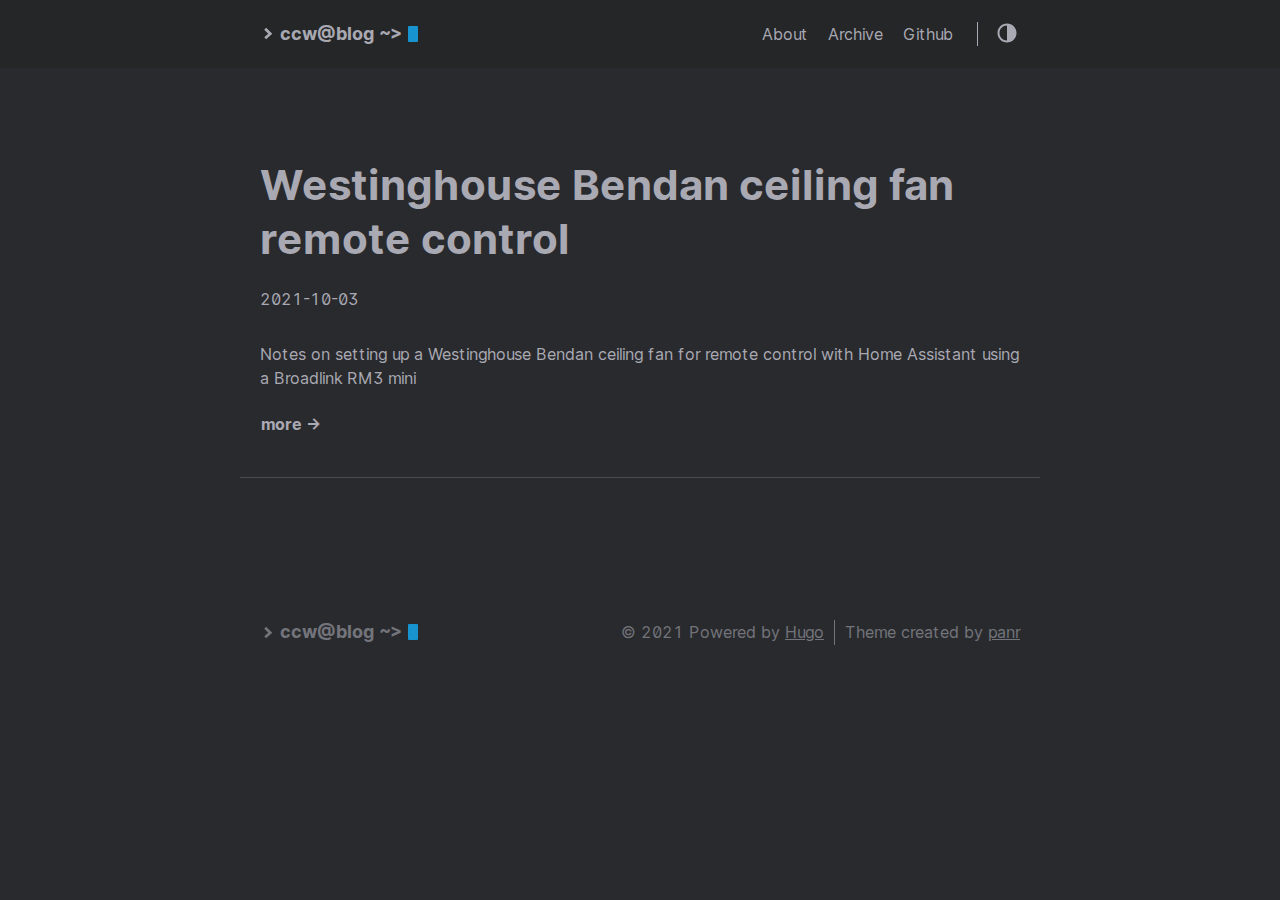
==== index.html @ 62c78f33 "deploy: fa796f03a96f506fc120f90ccb395d53a8552770" ====
<!doctype html><html lang=en>
<head>
<meta name=generator content="Hugo 0.88.1">
<title>
blog —
a blog
</title>
<meta charset=utf-8>
<meta name=viewport content="width=device-width,initial-scale=1">
<meta name=description content="a blog">
<meta name=keywords content>
<meta name=robots content="noodp">
<link rel=canonical href=/>
<link rel=stylesheet href=/assets/style.css>
<link rel=stylesheet href=/style.css>
<link rel=apple-touch-icon-precomposed sizes=144x144 href=/img/apple-touch-icon-144-precomposed.png>
<link rel="shortcut icon" href=/img/favicon.png>
<link href=/assets/fonts/Inter-Italic.woff2 rel=preload type=font/woff2 as=font crossorigin>
<link href=/assets/fonts/Inter-Regular.woff2 rel=preload type=font/woff2 as=font crossorigin>
<link href=/assets/fonts/Inter-Medium.woff2 rel=preload type=font/woff2 as=font crossorigin>
<link href=/assets/fonts/Inter-MediumItalic.woff2 rel=preload type=font/woff2 as=font crossorigin>
<link href=/assets/fonts/Inter-Bold.woff2 rel=preload type=font/woff2 as=font crossorigin>
<link href=/assets/fonts/Inter-BoldItalic.woff2 rel=preload type=font/woff2 as=font crossorigin>
<meta name=twitter:card content="summary">
<meta name=twitter:title content="blog">
<meta name=twitter:description content>
<meta property="og:title" content="blog">
<meta property="og:description" content>
<meta property="og:type" content="website">
<meta property="og:url" content="/"><meta property="og:site_name" content="blog">
<link rel=alternate type=application/rss+xml href=/index.xml title=blog>
</head>
<body class=dark-theme>
<div class=container>
<header class=header>
<span class=header__inner>
<a href=/ class=logo style=text-decoration:none>
<span class=logo__mark><svg xmlns="http://www.w3.org/2000/svg" class="greater-icon" viewBox="0 0 44 44"><path fill="none" d="M15 8l14.729 14.382L15 35.367"/></svg>
</span>
<span class=logo__text>ccw@blog ~></span>
<span class=logo__cursor></span>
</a>
<span class=header__right>
<nav class=menu>
<ul class="menu__inner menu__inner--desktop">
<li><a href=/about>About</a></li>
<li><a href=/archive>Archive</a></li>
<li><a href=https://github.com/ccwoolf>Github</a></li>
</ul>
<ul class="menu__inner menu__inner--mobile">
<li><a href=/about>About</a></li>
<li><a href=/archive>Archive</a></li>
<li><a href=https://github.com/ccwoolf>Github</a></li>
</ul>
</nav>
<span class=menu-trigger><svg xmlns="http://www.w3.org/2000/svg" viewBox="0 0 24 24"><path d="M0 0h24v24H0z" fill="none"/><path d="M3 18h18v-2H3v2zm0-5h18v-2H3v2zm0-7v2h18V6H3z"/></svg>
</span>
<span class=theme-toggle><svg class="theme-toggler" width="24" height="24" viewBox="0 0 48 48" fill="none" xmlns="http://www.w3.org/2000/svg"><path d="M22 41c10.4934.0 19-8.5066 19-19C41 11.5066 32.4934 3 22 3 11.5066 3 3 11.5066 3 22s8.5066 19 19 19zM7 22C7 13.7157 13.7157 7 22 7V37C13.7157 37 7 30.2843 7 22z"/></svg>
</span>
</span>
</span>
</header>
<div class=content>
<div class=posts>
<div class="post on-list">
<h1 class=post-title><a href=/posts/ceiling-fan-control/>Westinghouse Bendan ceiling fan remote control</a></h1>
<div class=post-meta>
<span class=post-date>
2021-10-03
</span>
</div>
<div class=post-content>
Notes on setting up a Westinghouse Bendan ceiling fan for remote control with Home Assistant using a Broadlink RM3 mini
</div>
<div><a class="read-more button" href=/posts/ceiling-fan-control/>more →</a></div>
</div>
<div class=pagination>
<div class=pagination__buttons>
</div>
</div>
</div>
</div>
<footer class=footer>
<div class=footer__inner>
<a href=/ class=logo style=text-decoration:none>
<span class=logo__mark><svg xmlns="http://www.w3.org/2000/svg" class="greater-icon" viewBox="0 0 44 44"><path fill="none" d="M15 8l14.729 14.382L15 35.367"/></svg>
</span>
<span class=logo__text>ccw@blog ~></span>
<span class=logo__cursor></span>
</a>
<div class=copyright>
<span>© 2021 Powered by
<a href=https://gohugo.io target=_blank rel=noopener>Hugo</a></span>
<span>Theme created by
<a href=https://twitter.com/panr target=_blank rel=noopener>panr</a></span>
</div>
</div>
</footer>
<script src=/assets/main.js></script>
<script src=/assets/prism.js></script>
</div>
</body>
</html>
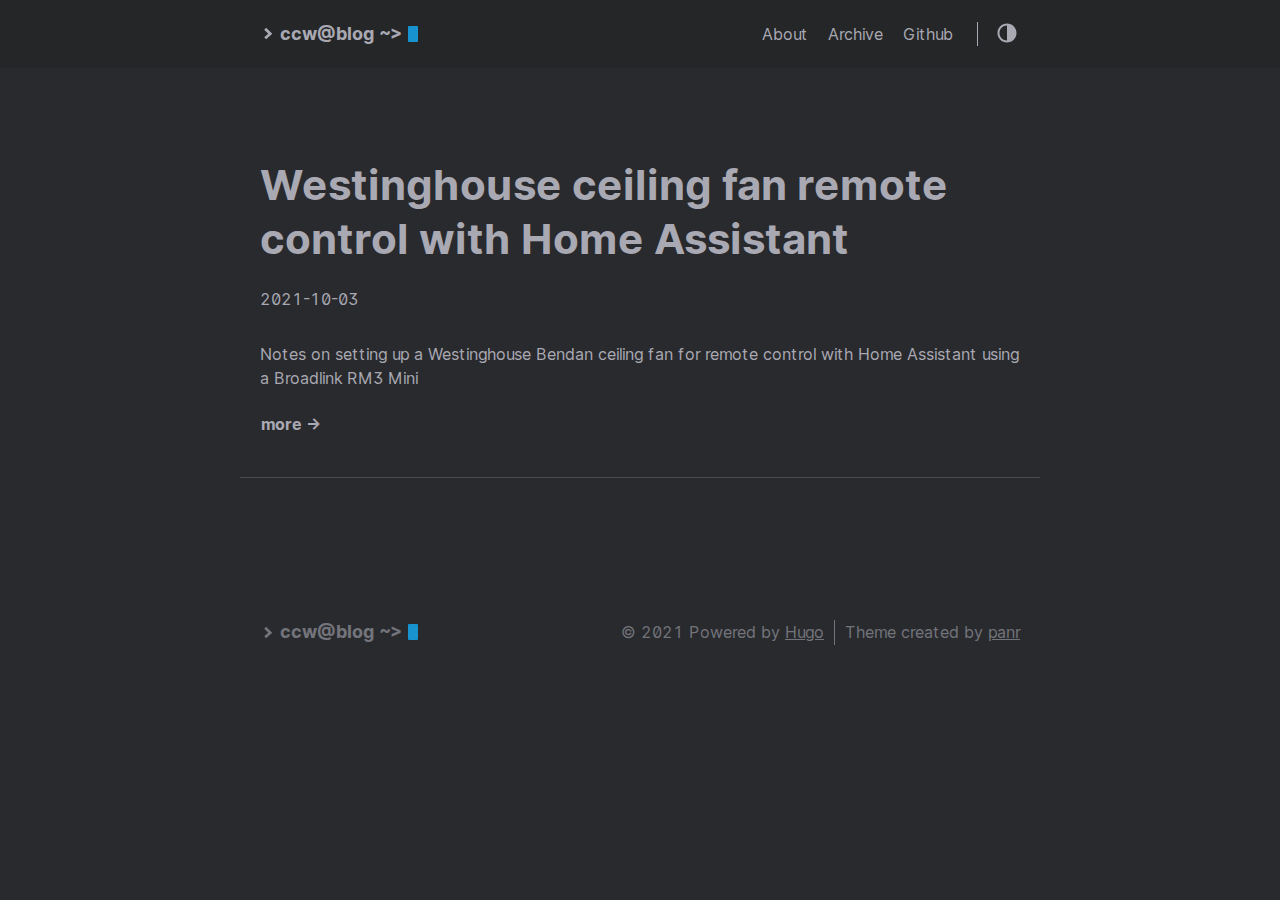
==== commit 1bef3598: "deploy: c2ae7142ae960683796230587b9d9aa37a85268a" ====
--- a/index.html
+++ b/index.html
@@ -63,14 +63,14 @@
 <div class=content>
 <div class=posts>
 <div class="post on-list">
-<h1 class=post-title><a href=/posts/ceiling-fan-control/>Westinghouse Bendan ceiling fan remote control</a></h1>
+<h1 class=post-title><a href=/posts/ceiling-fan-control/>Westinghouse ceiling fan remote control with Home Assistant</a></h1>
 <div class=post-meta>
 <span class=post-date>
 2021-10-03
 </span>
 </div>
 <div class=post-content>
-Notes on setting up a Westinghouse Bendan ceiling fan for remote control with Home Assistant using a Broadlink RM3 mini
+Notes on setting up a Westinghouse Bendan ceiling fan for remote control with Home Assistant using a Broadlink RM3 Mini
 </div>
 <div><a class="read-more button" href=/posts/ceiling-fan-control/>more →</a></div>
 </div>
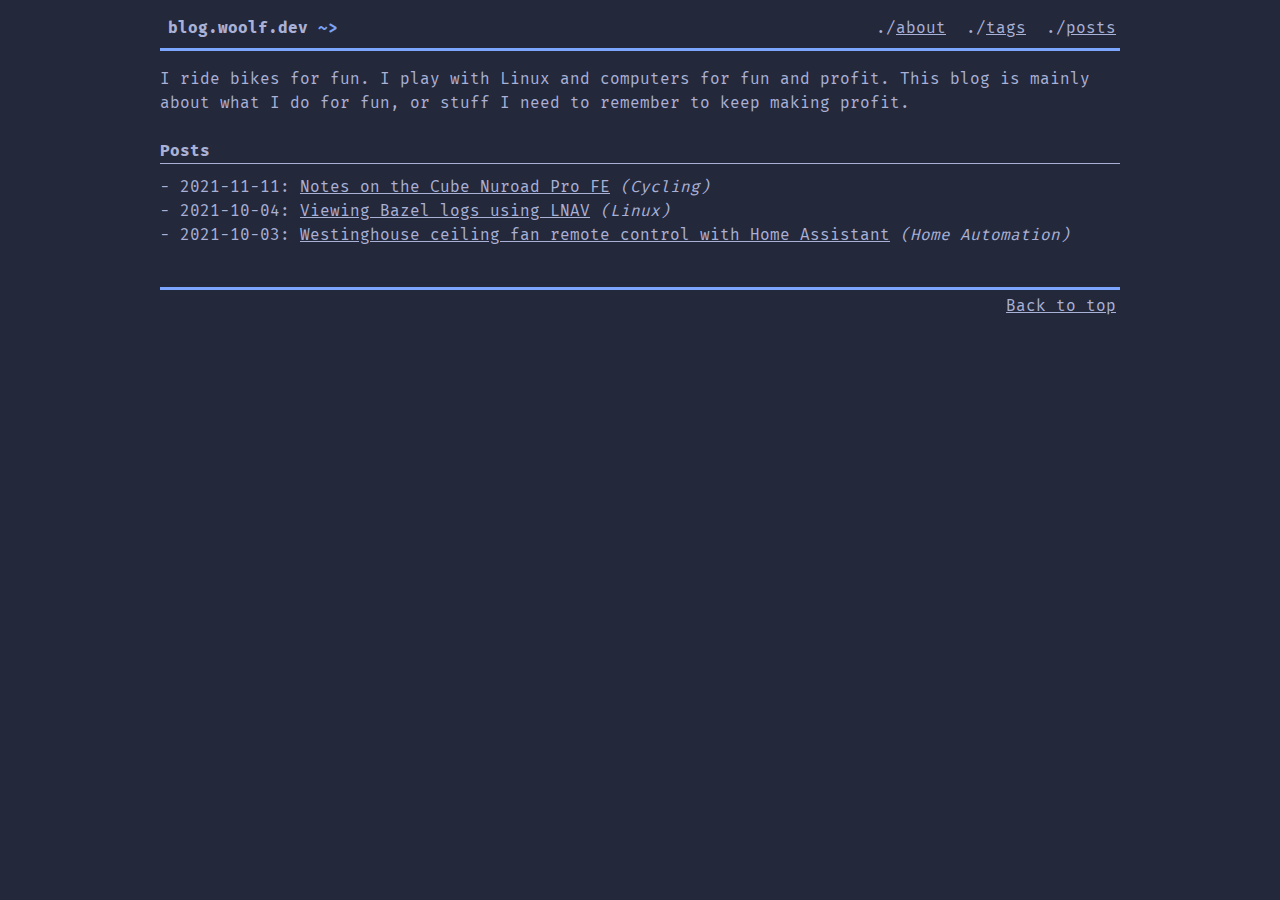
==== commit f072b191: "deploy: ec40a72d2c3c27468666bdb72c54d61104942645" ====
--- a/index.html
+++ b/index.html
@@ -1,103 +1,62 @@
 <!doctype html><html lang=en>
 <head>
-<meta name=generator content="Hugo 0.88.1">
-<title>
-blog —
-a blog
+<meta name=generator content="Hugo 0.91.2"><title>
+blog.woolf.dev
 </title>
-<meta charset=utf-8>
 <meta name=viewport content="width=device-width,initial-scale=1">
-<meta name=description content="a blog">
-<meta name=keywords content>
-<meta name=robots content="noodp">
-<link rel=canonical href=/>
-<link rel=stylesheet href=/assets/style.css>
-<link rel=stylesheet href=/style.css>
-<link rel=apple-touch-icon-precomposed sizes=144x144 href=/img/apple-touch-icon-144-precomposed.png>
-<link rel="shortcut icon" href=/img/favicon.png>
-<link href=/assets/fonts/Inter-Italic.woff2 rel=preload type=font/woff2 as=font crossorigin>
-<link href=/assets/fonts/Inter-Regular.woff2 rel=preload type=font/woff2 as=font crossorigin>
-<link href=/assets/fonts/Inter-Medium.woff2 rel=preload type=font/woff2 as=font crossorigin>
-<link href=/assets/fonts/Inter-MediumItalic.woff2 rel=preload type=font/woff2 as=font crossorigin>
-<link href=/assets/fonts/Inter-Bold.woff2 rel=preload type=font/woff2 as=font crossorigin>
-<link href=/assets/fonts/Inter-BoldItalic.woff2 rel=preload type=font/woff2 as=font crossorigin>
-<meta name=twitter:card content="summary">
-<meta name=twitter:title content="blog">
-<meta name=twitter:description content>
-<meta property="og:title" content="blog">
-<meta property="og:description" content>
-<meta property="og:type" content="website">
-<meta property="og:url" content="/"><meta property="og:site_name" content="blog">
-<link rel=alternate type=application/rss+xml href=/index.xml title=blog>
+<link rel=stylesheet href=/css/colours/tokyo-night-storm.css>
+<link rel=stylesheet href=/css/yacht.css>
+<link rel=stylesheet href=/css/custom.css>
 </head>
-<body class=dark-theme>
-<div class=container>
-<header class=header>
-<span class=header__inner>
-<a href=/ class=logo style=text-decoration:none>
-<span class=logo__mark><svg xmlns="http://www.w3.org/2000/svg" class="greater-icon" viewBox="0 0 44 44"><path fill="none" d="M15 8l14.729 14.382L15 35.367"/></svg>
-</span>
-<span class=logo__text>ccw@blog ~></span>
-<span class=logo__cursor></span>
-</a>
-<span class=header__right>
-<nav class=menu>
-<ul class="menu__inner menu__inner--desktop">
-<li><a href=/about>About</a></li>
-<li><a href=/archive>Archive</a></li>
-<li><a href=https://github.com/ccwoolf>Github</a></li>
-</ul>
-<ul class="menu__inner menu__inner--mobile">
-<li><a href=/about>About</a></li>
-<li><a href=/archive>Archive</a></li>
-<li><a href=https://github.com/ccwoolf>Github</a></li>
+<body>
+<div class=page>
+<header class=page__header><div class=page__logo><a href=https://blog.woolf.dev class=page__logo-inner>blog.woolf.dev</a></div>
+<nav class="page__nav main-nav">
+<ul>
+<li class=main-nav__item>
+<a class=nav-main-item href=/about/>About</a>
+</li>
+<li class=main-nav__item>
+<a class=nav-main-item href=/tags>Tags</a>
+</li>
+<li class=main-nav__item>
+<a class=nav-main-item href=/posts/>Posts</a>
+</li>
 </ul>
 </nav>
-<span class=menu-trigger><svg xmlns="http://www.w3.org/2000/svg" viewBox="0 0 24 24"><path d="M0 0h24v24H0z" fill="none"/><path d="M3 18h18v-2H3v2zm0-5h18v-2H3v2zm0-7v2h18V6H3z"/></svg>
-</span>
-<span class=theme-toggle><svg class="theme-toggler" width="24" height="24" viewBox="0 0 48 48" fill="none" xmlns="http://www.w3.org/2000/svg"><path d="M22 41c10.4934.0 19-8.5066 19-19C41 11.5066 32.4934 3 22 3 11.5066 3 3 11.5066 3 22s8.5066 19 19 19zM7 22C7 13.7157 13.7157 7 22 7V37C13.7157 37 7 30.2843 7 22z"/></svg>
-</span>
-</span>
-</span>
 </header>
-<div class=content>
-<div class=posts>
-<div class="post on-list">
-<h1 class=post-title><a href=/posts/ceiling-fan-control/>Westinghouse ceiling fan remote control with Home Assistant</a></h1>
-<div class=post-meta>
-<span class=post-date>
-2021-10-03
-</span>
-</div>
-<div class=post-content>
-Notes on setting up a Westinghouse Bendan ceiling fan for remote control with Home Assistant using a Broadlink RM3 Mini
-</div>
-<div><a class="read-more button" href=/posts/ceiling-fan-control/>more →</a></div>
-</div>
-<div class=pagination>
-<div class=pagination__buttons>
-</div>
-</div>
-</div>
-</div>
-<footer class=footer>
-<div class=footer__inner>
-<a href=/ class=logo style=text-decoration:none>
-<span class=logo__mark><svg xmlns="http://www.w3.org/2000/svg" class="greater-icon" viewBox="0 0 44 44"><path fill="none" d="M15 8l14.729 14.382L15 35.367"/></svg>
-</span>
-<span class=logo__text>ccw@blog ~></span>
-<span class=logo__cursor></span>
-</a>
-<div class=copyright>
-<span>© 2021 Powered by
-<a href=https://gohugo.io target=_blank rel=noopener>Hugo</a></span>
-<span>Theme created by
-<a href=https://twitter.com/panr target=_blank rel=noopener>panr</a></span>
-</div>
-</div>
+<section class=page__body>
+<article class=content__body>
+<p>I ride bikes for fun. I play with Linux and computers for fun and profit. This blog is mainly about what I do for fun, or stuff I need to remember to keep making profit.
+</p>
+<h1>Posts</h1>
+<ul>
+<li>
+2021-11-11:
+<a href=https://blog.woolf.dev/posts/cube-nuroad-race-fe/>Notes on the Cube Nuroad Pro FE</a>
+<span class=post__tag>(Cycling)</span>
+</li>
+<li>
+2021-10-04:
+<a href=https://blog.woolf.dev/posts/view-bazel-logs-in-lnav/>Viewing Bazel logs using LNAV</a>
+<span class=post__tag>(Linux)</span>
+</li>
+<li>
+2021-10-03:
+<a href=https://blog.woolf.dev/posts/ceiling-fan-control/>Westinghouse ceiling fan remote control with Home Assistant</a>
+<span class=post__tag>(Home Automation)</span>
+</li>
+</ul>
+</article>
+</section>
+<footer class=page__footer><p class=left>
+</p>
+<p class=middle>
+</p>
+<p class=right>
+<a href=#>Back to top</a>
+</p>
 </footer>
-<script src=/assets/main.js></script>
-<script src=/assets/prism.js></script>
 </div>
 </body>
 </html>